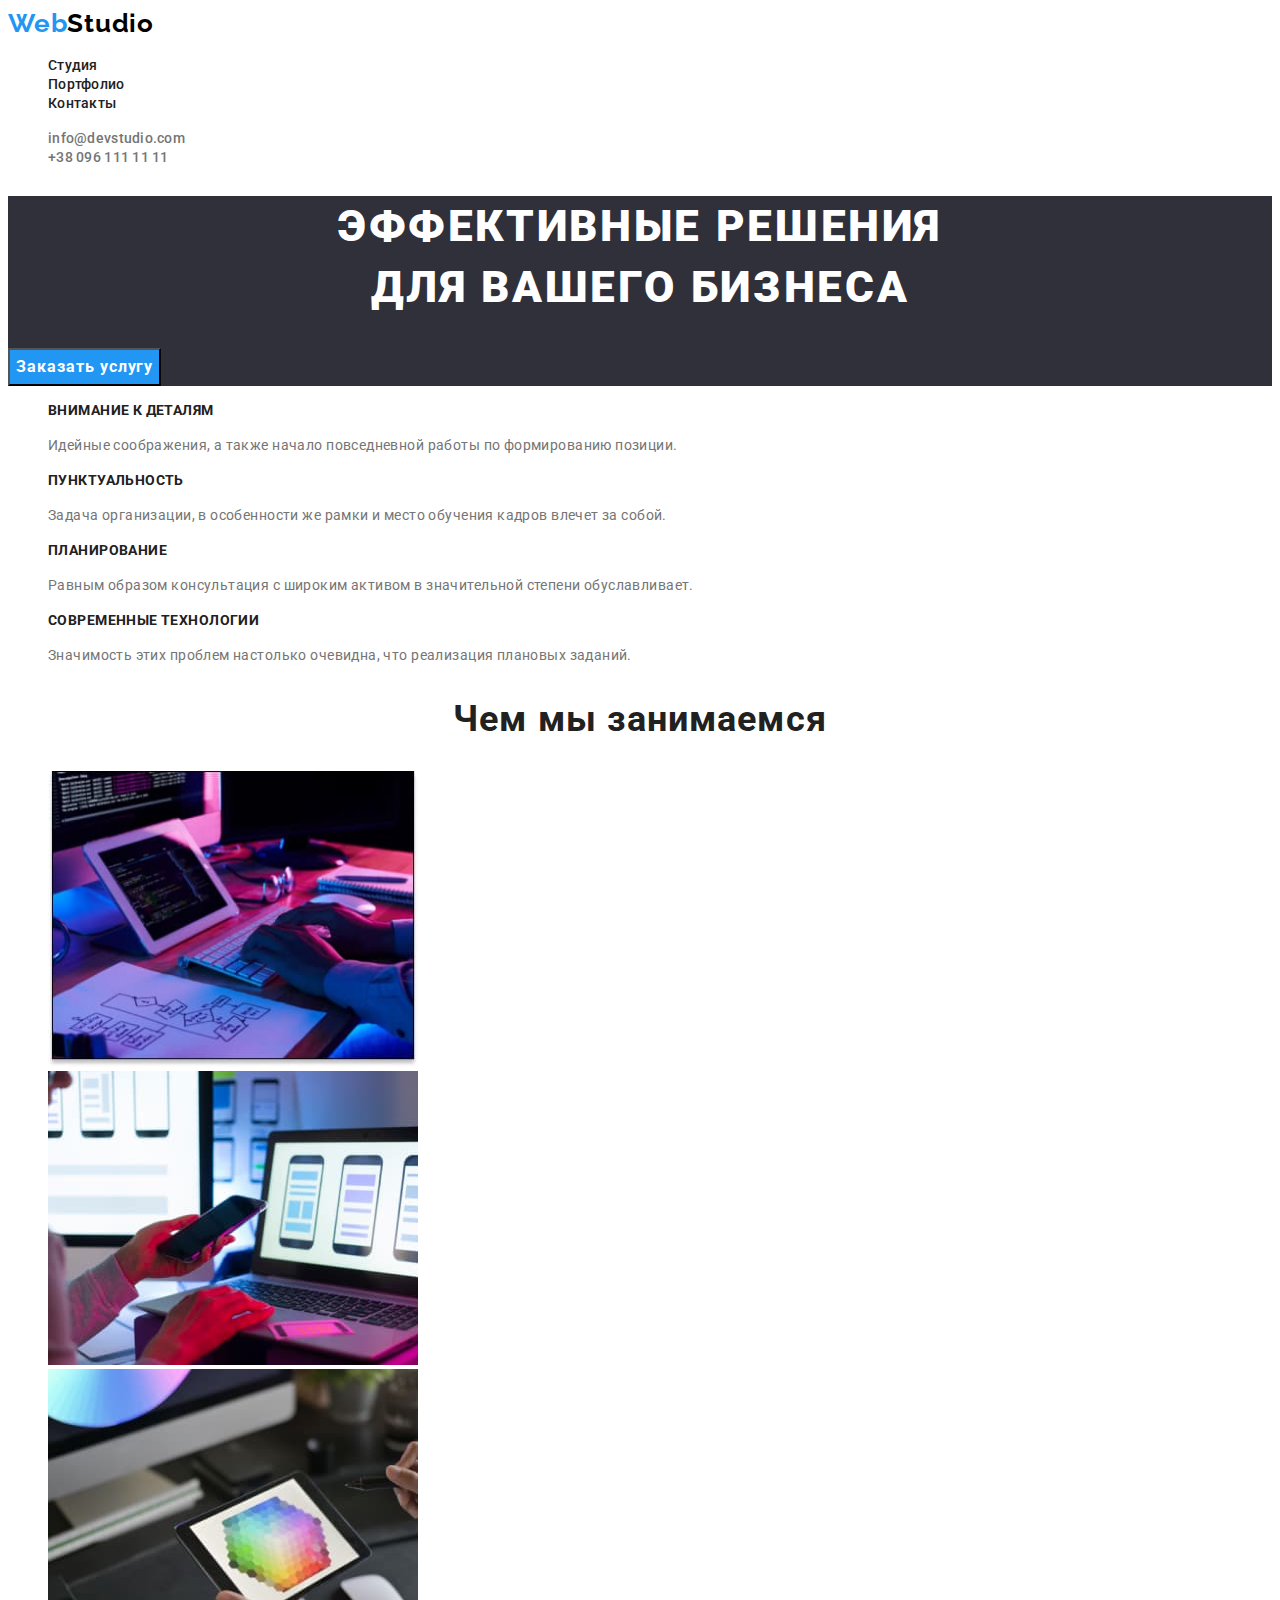
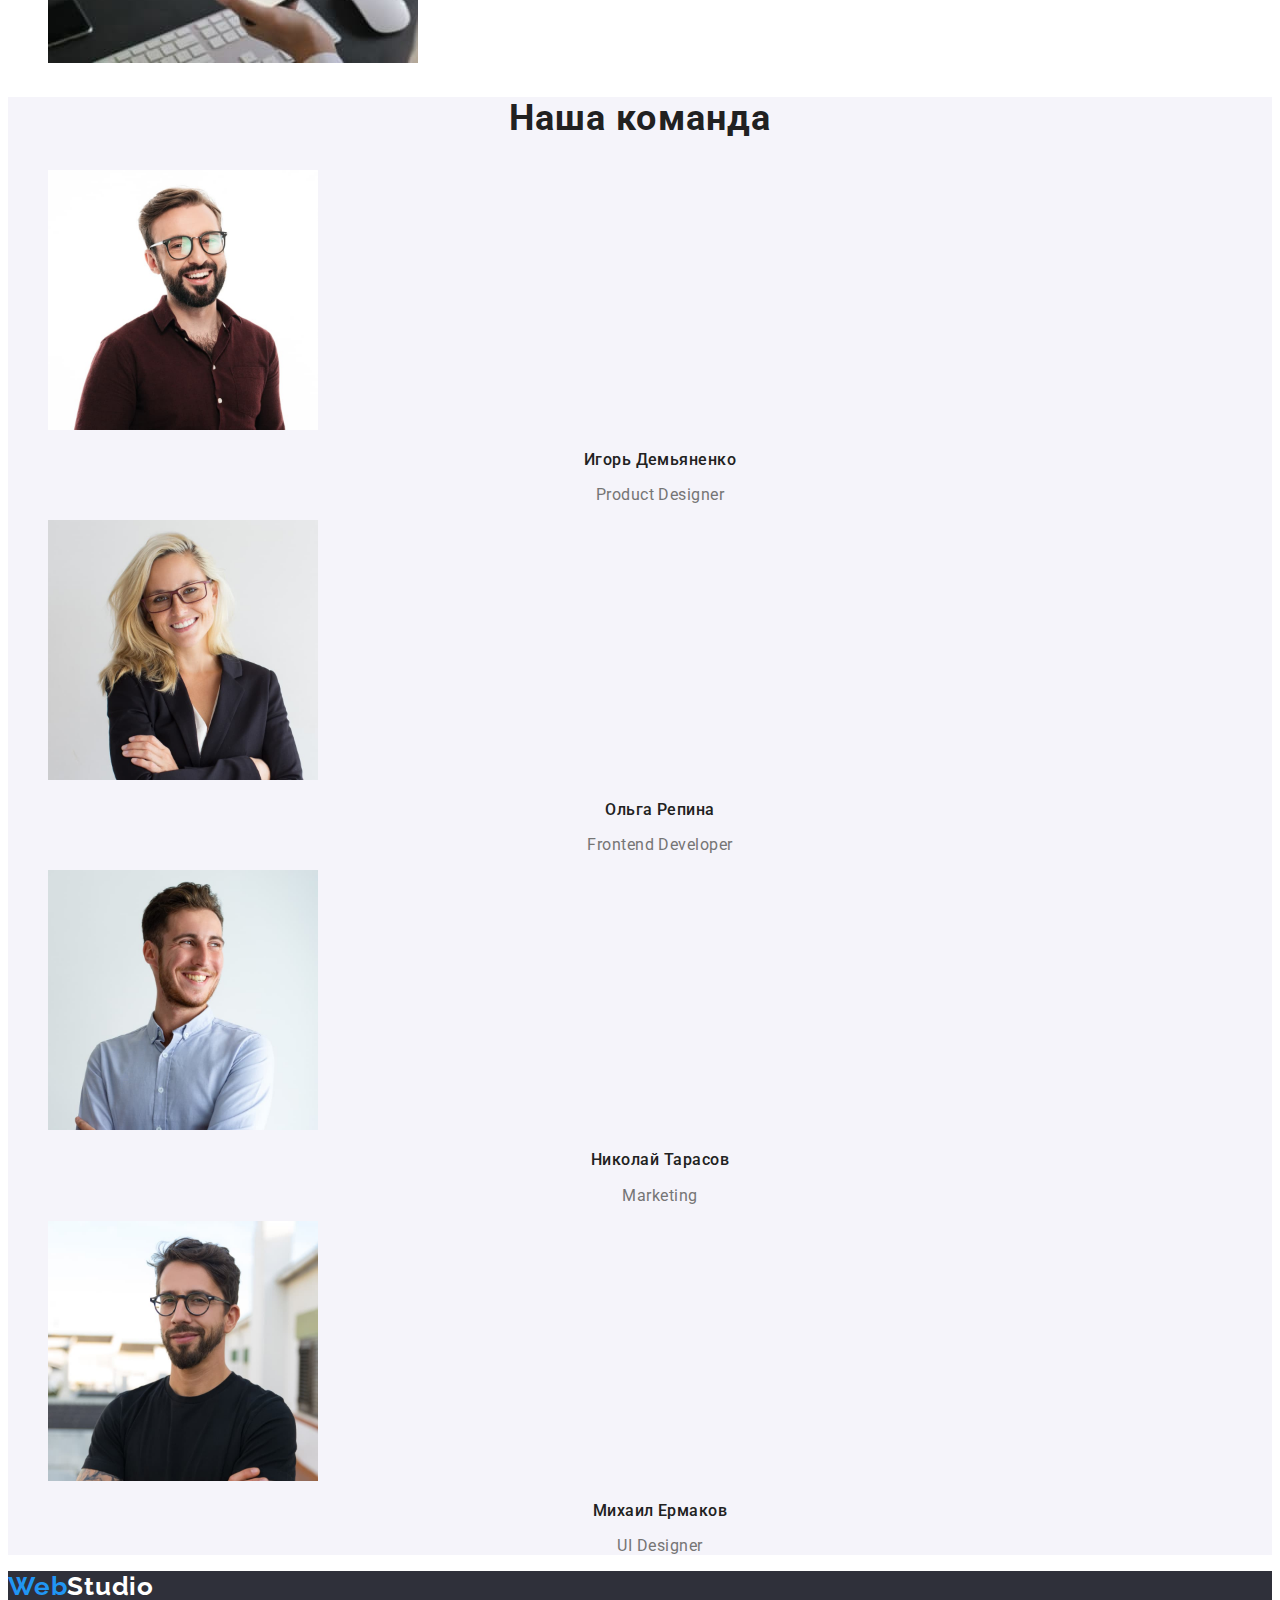
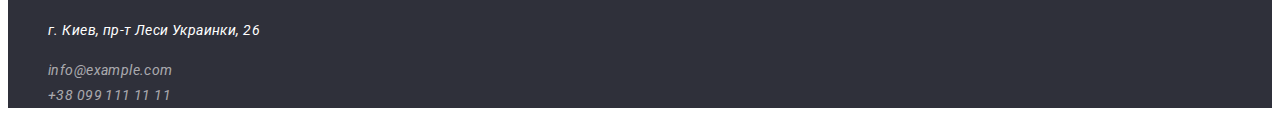
==== index.html @ 82617b92 "Правки" ====
<!DOCTYPE html>
<html lang="en">
<head>
    <meta charset="UTF-8">
    <meta http-equiv="X-UA-Compatible" content="IE=edge">
    <meta name="viewport" content="width=device-width, initial-scale=1.0">
    <title>Document</title>
    <link href="https://fonts.googleapis.com/css2?family=Raleway:wght@700&family=Roboto:wght@400;500;700;900&display=swap"
        rel="stylesheet">
    <link rel="stylesheet" href="./css/style.css">
</head>
<!-- Основа -->
<body>
    <!-- Хедер -->
    <header>
        <nav>
            <!-- Лого в хедере -->
            <a class="header-logo link" href="">
                <span class="colorised-text-logo">Web</span>Studio
            </a>
            <!-- Навигация -->
            <ul class="site-nav list">
                <li><a class="site-nav-link link" href="./index.html">Студия</a></li>
                <li><a class="site-nav-link link" href="./portfolio.html">Портфолио</a></li>
                <li><a class="site-nav-link link" href="">Контакты</a></li>
            </ul>
        </nav>
        <!-- Контакты в хедере -->
        <ul class="auth-nav list">
            <li><a class="auth-nav-link link" href="mailto:info@devstudio.com">info@devstudio.com</a></li>
            <li><a class="auth-nav-link link" href="tel:+380961111111">+38 096 111 11 11</a></li>
        </ul>
    </header>
    
    <main>
        <!-- Шапка -->
        <section class="hero">
            <h1 class="hero-title">Эффективные решения <br/> для вашего бизнеса</h1>
            <button class="button-order" type="button">Заказать услугу</button>
        </section>
        <!-- Особенности -->
        <section class="section-fetures">
            <ul class="list">
                <li>
                    <h3 class="section-subtitle">Внимание к деталям</h3>
                    <p class="feture">
                        Идейные соображения, а также начало повседневной работы по формированию позиции.
                    </p>
                </li>
                <li>
                    <h3 class="section-subtitle">Пунктуальность</h3>
                    <p class="feture">
                        Задача организации, в особенности же рамки и место обучения кадров влечет за собой.
                    </p>
                </li>
                <li>
                    <h3 class="section-subtitle">Планирование</h3>
                    <p class="feture">
                        Равным образом консультация с широким активом в значительной степени обуславливает.
                    </p>
                </li>
                <li>
                    <h3 class="section-subtitle">Современные технологии</h3>
                    <p class="feture">
                        Значимость этих проблем настолько очевидна, что реализация плановых заданий.
                    </p>
                </li>
            </ul>
        </section>
        <!-- Чем мы занимаемся -->
        <section class="section-occupation">
            <h2 class="section-title">Чем мы занимаемся</h2>
            <ul class="list">
                <li><img src="images/box1.jpg" alt="Разработка" width="370"></li>
                <li><img src="images/box2.jpg" alt="Мобильные приложения" width="370"></li>
                <li><img src="images/box3.jpg" alt="Дизайн" width="370"></li>
            </ul>
        </section>
        <!-- Наша команда -->
        <section class="section-team">
            <h2 class="section-title">Наша команда</h2>
            <ul class="list">
                <li>
                    <img src="images/img1.jpg" alt="Игорь Демьяненко" width="270" height="260">
                    <h3 class="person-name">Игорь Демьяненко</h3>
                    <p class="person-profession">Product Designer</p>
                </li>
                <li>
                    <img src="images/img2.jpg" alt="Ольга Репина" width="270" height="260">
                    <h3 class="person-name">Ольга Репина</h3>
                    <p class="person-profession">Frontend Developer</p>
                </li>
                <li>
                    <img src="images/img3.jpg" alt="Николай Тарасов" width="270" height="260">
                    <h3 class="person-name">Николай Тарасов</h3>
                    <p class="person-profession">Marketing</p>
                </li>
                <li>
                    <img src="images/img4.jpg" alt="Михаил Ермаков" width="270" height="260">
                    <h3 class="person-name">Михаил Ермаков</h3>
                    <p class="person-profession">UI Designer</p>
                </li>
            </ul>
        </section>
    </main>
    <!-- Подвал -->
    <footer class="footer">
        <a class="footer-contacts-logo link" href="">
            <span class="colorised-text-logo">Web</span>Studio
        </a>
        <address>
            <ul class="footer-contacts list">
                <li>
                    <p class="footer-contacts-adress">г. Киев, пр-т Леси Украинки, 26</p>
                </li>
                <li>
                    <a class="footer-contacts-link link" href="mailto:info@example.com">info@example.com</a>
                </li>
                <li>
                    <a class="footer-contacts-link link" href="tel:+380991111111">+38 099 111 11 11</a>
                </li>
            </ul>
        </address>
    </footer>
    
</body>
</html>
---- css/style.css ----
:root {
  --primary-text-color: #212121;
  --secondary-text-color: #ffffff;
  --extra-text-color: #757575;
  --button-bg-color: #f5f4fa;
  --focus-color: #2196f3;
  --footer-contacts-color: rgba(255, 255, 255, 0.6);
  --hero-footer-bg-color: #2f303a;
}
/* Общие стили */
body {
  background-color: #fff;
  color: var(--primary-text-color);
  font-family: Roboto, sans-serif;
}
.list {
  list-style: none;
}
.link {
  text-decoration: none;
}
/* Стили заголовков секций */
.section-title {
  font-weight: bold;
  font-size: 36px;
  line-height: 1.2;
  text-align: center;
  letter-spacing: 0.03em;
}
/* Стили хедера */

.site-nav-link {
  font-weight: 500;
  font-size: 14px;
  line-height: 1.2;
  letter-spacing: 0.02em;
  color: var(--primary-text-color);
}
.site-nav-link:focus,
.site-nav-link:hover {
  color: var(--focus-color);
}
.auth-nav-link {
  font-weight: 500;
  font-size: 14px;
  line-height: 1.2;
  letter-spacing: 0.02em;
  color: var(--extra-text-color);
}
.auth-nav-link:focus,
.auth-nav-link:hover {
  color: var(--focus-color);
}
.header-logo {
  font-family: Raleway, sans-serif;
  font-weight: bold;
  font-size: 26px;
  line-height: 1.2;
  letter-spacing: 0.03em;
  color: #000;
}
.colorised-text-logo {
  color: var(--focus-color);
}

/* Стили шапки */
.hero {
  background-color: var(--hero-footer-bg-color);
}

.hero-title {
  font-weight: 900;
  font-size: 44px;
  line-height: 1.4;
  text-align: center;
  letter-spacing: 0.06em;
  text-transform: uppercase;
  color: var(--secondary-text-color);
}
.button-order {
  cursor: pointer;
  font-family: Roboto, sans-serif;
  font-weight: bold;
  font-size: 16px;
  line-height: 2;
  text-align: center;
  letter-spacing: 0.06em;
  color: var(--secondary-text-color);
  background-color: var(--focus-color);
}
.button-order:focus,
.button-order:hover {
  background-color: #188ce8;
}

/* Особенности */

.section-subtitle {
  font-weight: bold;
  font-size: 14px;
  line-height: 1.2;
  letter-spacing: 0.03em;
  text-transform: uppercase;
}
.feture {
  font-weight: normal;
  font-size: 14px;
  line-height: 1.8;
  letter-spacing: 0.03em;
  color: var(--extra-text-color);
}

/* Наша команда */
.section-team {
  background-color: var(--button-bg-color);
}
.person-name {
  font-weight: 500;
  font-size: 16px;
  line-height: 1.2;
  text-align: center;
  letter-spacing: 0.03em;
}
.person-profession {
  font-weight: normal;
  font-size: 16px;
  line-height: 1.2;
  text-align: center;
  letter-spacing: 0.03em;
  color: var(--extra-text-color);
}
/* Стили портфолио */
/* Кнопки фильтра */
.filter-button {
  cursor: pointer;
  font-family: Roboto, sans-serif;
  font-weight: 500;
  font-size: 16px;
  line-height: 1.6;
  text-align: center;
  letter-spacing: 0.03em;
  color: var(--primary-text-color);
  background-color: var(--button-bg-color);
}
.filter-button:focus,
.filter-button:hover {
  color: var(--secondary-text-color);
  background-color: var(--focus-color);
}

/* Примері работ */
.project-example {
  font-weight: bold;
  font-size: 18px;
  line-height: 2;
  letter-spacing: 0.06em;
}
.project-info {
  font-weight: normal;
  font-size: 16px;
  line-height: 2;
  letter-spacing: 0.03em;
  color: var(--extra-text-color);
}

/* Стили футтера */
.footer {
  background-color: var(--hero-footer-bg-color);
}
.footer-contacts-logo {
  font-family: Raleway, sans-serif;
  font-weight: bold;
  font-size: 26px;
  line-height: 1.2;
  letter-spacing: 0.03em;
  color: var(--secondary-text-color);
}
.footer-contacts-adress {
  font-weight: normal;
  font-size: 14px;
  line-height: 1.8;
  letter-spacing: 0.03em;
  color: var(--secondary-text-color);
}
.footer-contacts-link {
  font-family: Roboto, sans-serif;
  font-weight: normal;
  font-size: 14px;
  line-height: 1.8;
  letter-spacing: 0.03em;
  color: var(--footer-contacts-color);
}
.footer-contacts-link:focus,
.footer-contacts-link:hover {
  color: var(--focus-color);
}
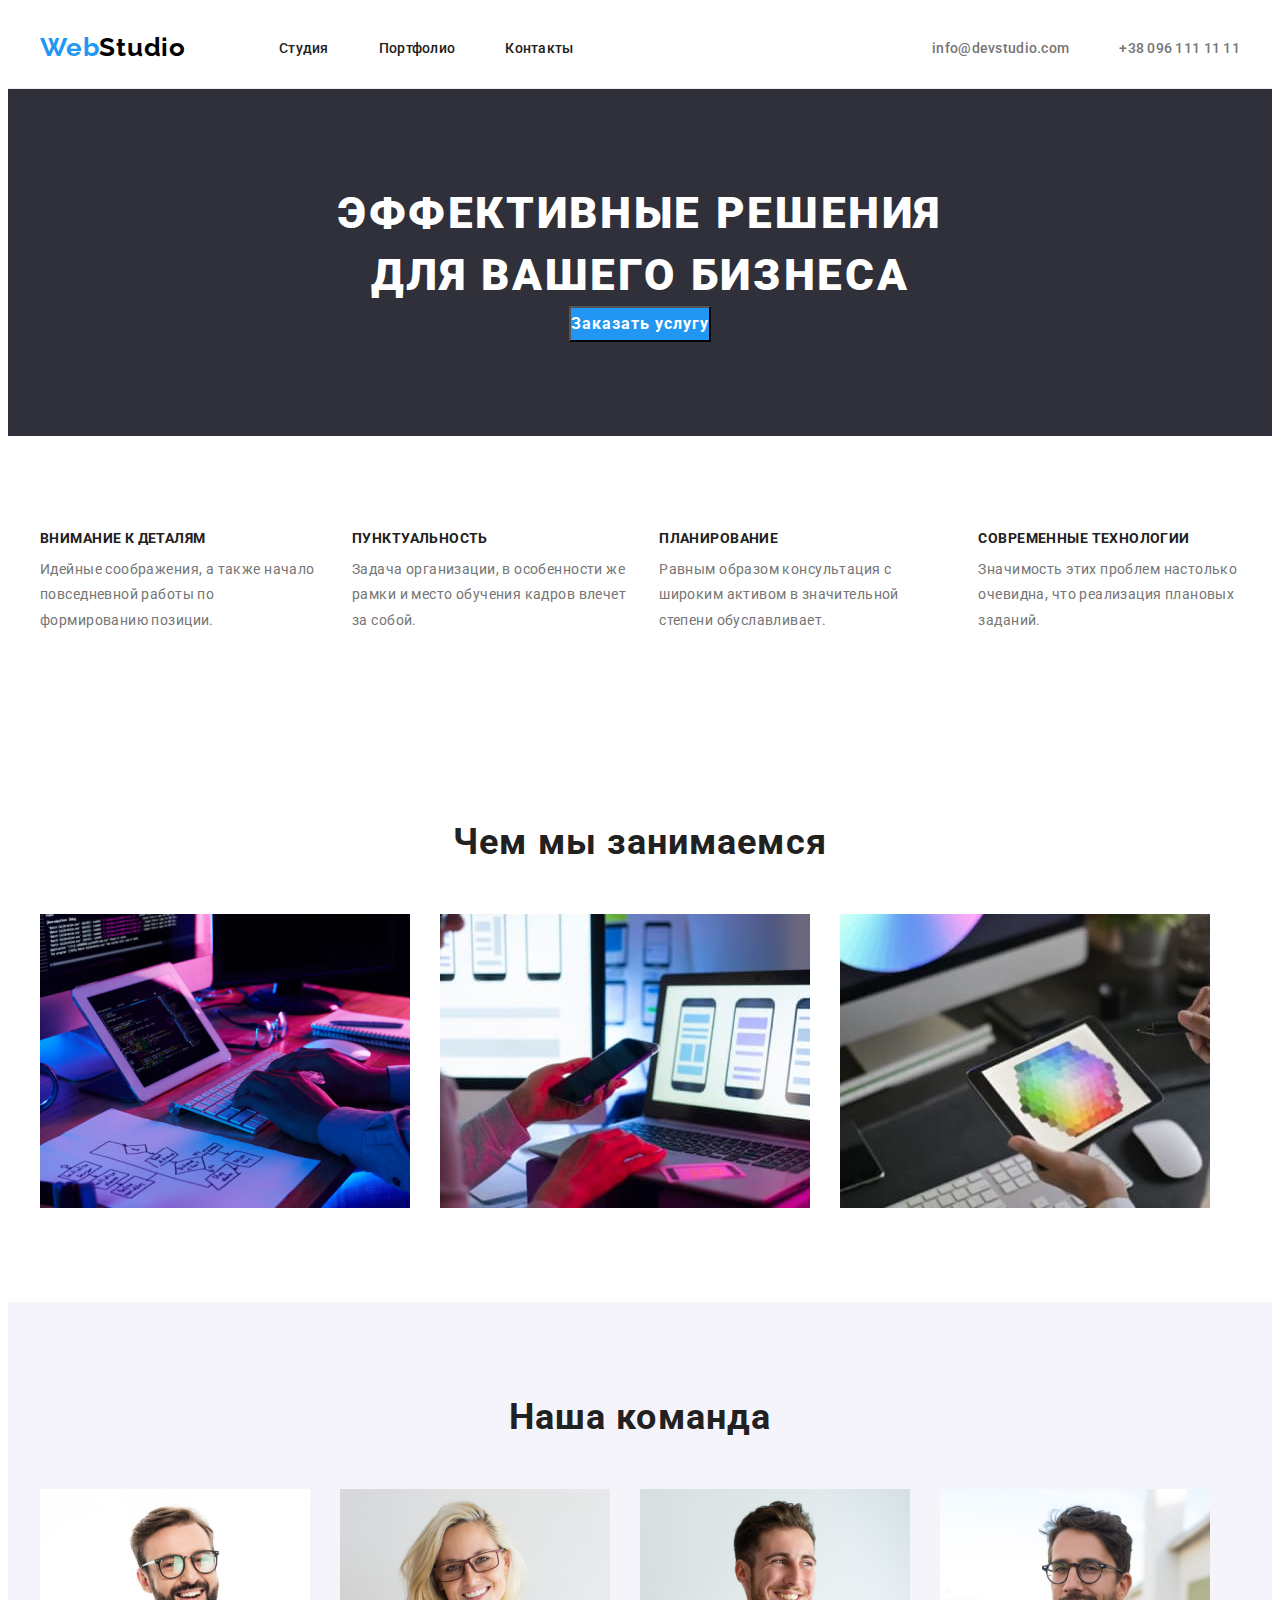
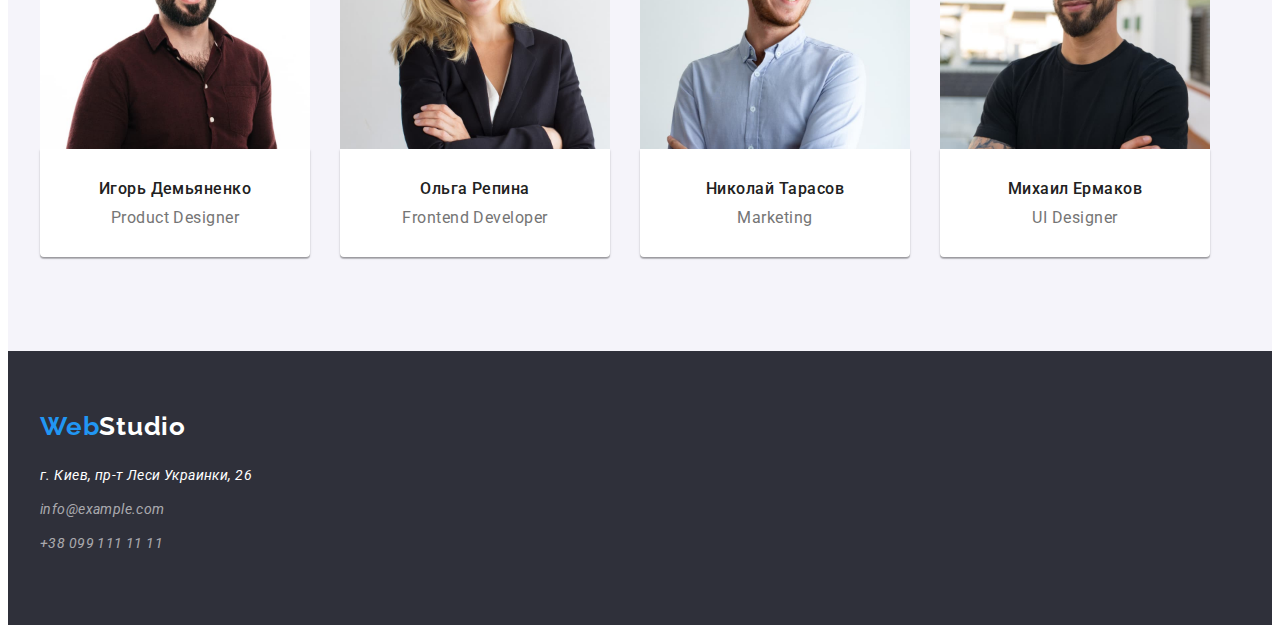
==== commit 32775a05: "1" ====
--- a/index.html
+++ b/index.html
@@ -7,120 +7,143 @@
     <title>Document</title>
     <link href="https://fonts.googleapis.com/css2?family=Raleway:wght@700&family=Roboto:wght@400;500;700;900&display=swap"
         rel="stylesheet">
+    <link rel="stylesheet" href="https://cdnjs.cloudflare.com/ajax/libs/modern-normalize/1.1.0/modern-normalize.min.css"
+        integrity="sha512-wpPYUAdjBVSE4KJnH1VR1HeZfpl1ub8YT/NKx4PuQ5NmX2tKuGu6U/JRp5y+Y8XG2tV+wKQpNHVUX03MfMFn9Q=="
+        crossorigin="anonymous" referrerpolicy="no-referrer" />
     <link rel="stylesheet" href="./css/style.css">
 </head>
 <!-- Основа -->
 <body>
     <!-- Хедер -->
     <header>
-        <nav>
-            <!-- Лого в хедере -->
-            <a class="header-logo link" href="">
-                <span class="colorised-text-logo">Web</span>Studio
-            </a>
-            <!-- Навигация -->
-            <ul class="site-nav list">
-                <li><a class="site-nav-link link" href="./index.html">Студия</a></li>
-                <li><a class="site-nav-link link" href="./portfolio.html">Портфолио</a></li>
-                <li><a class="site-nav-link link" href="">Контакты</a></li>
+       <div class="header container">
+            <nav class="nav">
+                <!-- Лого в хедере -->
+                <a class="header-logo link" href="">
+                    <span class="colorised-text-logo">Web</span>Studio
+                </a>
+                <!-- Навигация -->
+                <ul class="site-nav list">
+                    <li class="site-nav-list-item"><a class="site-nav-link link" href="./index.html">Студия</a></li>
+                    <li class="site-nav-list-item"><a class="site-nav-link link" href="./portfolio.html">Портфолио</a></li>
+                    <li class="site-nav-list-item"><a class="site-nav-link link" href="">Контакты</a></li>
+                </ul>
+            </nav>
+            <!-- Контакты в хедере -->
+            <ul class="auth-nav list">
+                <li class="auth-nav-list-item"><a class="auth-nav-link link" href="mailto:info@devstudio.com">info@devstudio.com</a></li>
+                <li class="auth-nav-list-item"><a class="auth-nav-link link" href="tel:+380961111111">+38 096 111 11 11</a></li>
             </ul>
-        </nav>
-        <!-- Контакты в хедере -->
-        <ul class="auth-nav list">
-            <li><a class="auth-nav-link link" href="mailto:info@devstudio.com">info@devstudio.com</a></li>
-            <li><a class="auth-nav-link link" href="tel:+380961111111">+38 096 111 11 11</a></li>
-        </ul>
+       </div>
     </header>
     
     <main>
         <!-- Шапка -->
-        <section class="hero">
-            <h1 class="hero-title">Эффективные решения <br/> для вашего бизнеса</h1>
-            <button class="button-order" type="button">Заказать услугу</button>
+        <section class="hero section">
+            <div class="hero-container container">
+                <h1 class="hero-title">Эффективные решения <br /> для вашего бизнеса</h1>
+                <button class="button-order" type="button">Заказать услугу</button>
+            </div>
         </section>
         <!-- Особенности -->
-        <section class="section-fetures">
-            <ul class="list">
-                <li>
-                    <h3 class="section-subtitle">Внимание к деталям</h3>
-                    <p class="feture">
-                        Идейные соображения, а также начало повседневной работы по формированию позиции.
-                    </p>
-                </li>
-                <li>
-                    <h3 class="section-subtitle">Пунктуальность</h3>
-                    <p class="feture">
-                        Задача организации, в особенности же рамки и место обучения кадров влечет за собой.
-                    </p>
-                </li>
-                <li>
-                    <h3 class="section-subtitle">Планирование</h3>
-                    <p class="feture">
-                        Равным образом консультация с широким активом в значительной степени обуславливает.
-                    </p>
-                </li>
-                <li>
-                    <h3 class="section-subtitle">Современные технологии</h3>
-                    <p class="feture">
-                        Значимость этих проблем настолько очевидна, что реализация плановых заданий.
-                    </p>
-                </li>
-            </ul>
+        <section class="section-fetures section">
+            <div class="fetures-container container">
+                <ul class="fetures-list list">
+                    <li class="feture-list-item">
+                        <h3 class="section-subtitle">Внимание к деталям</h3>
+                        <p class="feture">
+                            Идейные соображения, а также начало повседневной работы по формированию позиции.
+                        </p>
+                    </li>
+                    <li class="feture-list-item">
+                        <h3 class="section-subtitle">Пунктуальность</h3>
+                        <p class="feture">
+                            Задача организации, в особенности же рамки и место обучения кадров влечет за собой.
+                        </p>
+                    </li>
+                    <li class="feture-list-item">
+                        <h3 class="section-subtitle">Планирование</h3>
+                        <p class="feture">
+                            Равным образом консультация с широким активом в значительной степени обуславливает.
+                        </p>
+                    </li>
+                    <li class="feture-list-item">
+                        <h3 class="section-subtitle">Современные технологии</h3>
+                        <p class="feture">
+                            Значимость этих проблем настолько очевидна, что реализация плановых заданий.
+                        </p>
+                    </li>
+                </ul>
+            </div>
         </section>
         <!-- Чем мы занимаемся -->
-        <section class="section-occupation">
-            <h2 class="section-title">Чем мы занимаемся</h2>
-            <ul class="list">
-                <li><img src="images/box1.jpg" alt="Разработка" width="370"></li>
-                <li><img src="images/box2.jpg" alt="Мобильные приложения" width="370"></li>
-                <li><img src="images/box3.jpg" alt="Дизайн" width="370"></li>
-            </ul>
+        <section class="section-occupation section">
+            <div class="occupation-container container">
+                <h2 class="section-title">Чем мы занимаемся</h2>
+                <ul class="occupation-list list">
+                    <li class="occupation-list-item"><img src="images/box1.jpg" alt="Разработка" width="370" height="294"></li>
+                    <li class="occupation-list-item"><img src="images/box2.jpg" alt="Мобильные приложения" width="370"></li>
+                    <li class="occupation-list-item"><img src="images/box3.jpg" alt="Дизайн" width="370"></li>
+                </ul>
+            </div>
         </section>
         <!-- Наша команда -->
-        <section class="section-team">
-            <h2 class="section-title">Наша команда</h2>
-            <ul class="list">
-                <li>
-                    <img src="images/img1.jpg" alt="Игорь Демьяненко" width="270" height="260">
-                    <h3 class="person-name">Игорь Демьяненко</h3>
-                    <p class="person-profession">Product Designer</p>
-                </li>
-                <li>
-                    <img src="images/img2.jpg" alt="Ольга Репина" width="270" height="260">
-                    <h3 class="person-name">Ольга Репина</h3>
-                    <p class="person-profession">Frontend Developer</p>
-                </li>
-                <li>
-                    <img src="images/img3.jpg" alt="Николай Тарасов" width="270" height="260">
-                    <h3 class="person-name">Николай Тарасов</h3>
-                    <p class="person-profession">Marketing</p>
-                </li>
-                <li>
-                    <img src="images/img4.jpg" alt="Михаил Ермаков" width="270" height="260">
-                    <h3 class="person-name">Михаил Ермаков</h3>
-                    <p class="person-profession">UI Designer</p>
-                </li>
-            </ul>
+        <section class="section-team section">
+            <div class="section-team-container container">
+                <h2 class="section-title">Наша команда</h2>
+                <ul class="section-team-list list">
+                    <li class="section-team-list-item">
+                        <img src="images/img1.jpg" alt="Игорь Демьяненко" width="270" height="260">
+                        <div class="wrapper">
+                            <h3 class="person-name">Игорь Демьяненко</h3>
+                            <p class="person-profession">Product Designer</p>
+                        </div>
+                    </li>
+                    <li class="section-team-list-item">
+                        <img src="images/img2.jpg" alt="Ольга Репина" width="270" height="260">
+                        <div class="wrapper">
+                            <h3 class="person-name">Ольга Репина</h3>
+                            <p class="person-profession">Frontend Developer</p>
+                        </div>
+                    </li>
+                    <li class="section-team-list-item">
+                        <img src="images/img3.jpg" alt="Николай Тарасов" width="270" height="260">
+                        <div class="wrapper">
+                            <h3 class="person-name">Николай Тарасов</h3>
+                            <p class="person-profession">Marketing</p>
+                        </div>
+                    </li>
+                    <li class="section-team-list-item">
+                        <img src="images/img4.jpg" alt="Михаил Ермаков" width="270" height="260">
+                        <div class="wrapper">
+                            <h3 class="person-name">Михаил Ермаков</h3>
+                            <p class="person-profession">UI Designer</p>
+                        </div>
+                    </li>
+                </ul>
+            </div>
         </section>
     </main>
     <!-- Подвал -->
     <footer class="footer">
-        <a class="footer-contacts-logo link" href="">
-            <span class="colorised-text-logo">Web</span>Studio
-        </a>
-        <address>
-            <ul class="footer-contacts list">
-                <li>
-                    <p class="footer-contacts-adress">г. Киев, пр-т Леси Украинки, 26</p>
-                </li>
-                <li>
-                    <a class="footer-contacts-link link" href="mailto:info@example.com">info@example.com</a>
-                </li>
-                <li>
-                    <a class="footer-contacts-link link" href="tel:+380991111111">+38 099 111 11 11</a>
-                </li>
-            </ul>
-        </address>
+        <div class="footer-container container">
+            <a class="footer-contacts-logo link" href="">
+                <span class="colorised-text-logo">Web</span>Studio
+            </a>
+            <address>
+                <ul class="footer-contacts list">
+                    <li class="footer-contacts-list-item">
+                        <p class="footer-contacts-adress">г. Киев, пр-т Леси Украинки, 26</p>
+                    </li>
+                    <li class="footer-contacts-list-item">
+                        <a class="footer-contacts-link link" href="mailto:info@example.com">info@example.com</a>
+                    </li>
+                    <li class="footer-contacts-list-item">
+                        <a class="footer-contacts-link link" href="tel:+380991111111">+38 099 111 11 11</a>
+                    </li>
+                </ul>
+            </address>
+        </div>
     </footer>
     
 </body>
--- a/css/style.css
+++ b/css/style.css
@@ -13,14 +13,40 @@
   color: var(--primary-text-color);
   font-family: Roboto, sans-serif;
 }
+h1,
+h2,
+h3,
+p {
+  margin: 0px;
+}
+button {
+  padding: 0px;
+}
+img {
+  max-width: 100%;
+  display: block;
+}
+.section {
+  padding: 94px 0px;
+}
+.container {
+  max-width: 1200px;
+  padding-left: 15px;
+  padding-right: 15px;
+  margin-left: auto;
+  margin-right: auto;
+}
 .list {
   list-style: none;
+  padding: 0px;
+  margin: 0px;
 }
 .link {
   text-decoration: none;
 }
 /* Стили заголовков секций */
 .section-title {
+  margin-bottom: 50px;
   font-weight: bold;
   font-size: 36px;
   line-height: 1.2;
@@ -28,18 +54,50 @@
   letter-spacing: 0.03em;
 }
 /* Стили хедера */
-
+header {
+  border-bottom: 1px solid #ececec;
+}
+.header {
+  display: flex;
+  justify-content: space-between;
+  align-items: center;
+  padding-top: 24px;
+  padding-bottom: 25px;
+}
+.nav {
+  display: flex;
+  align-items: center;
+}
+.site-nav {
+  display: flex;
+  margin-left: 93px;
+}
 .site-nav-link {
   font-weight: 500;
   font-size: 14px;
   line-height: 1.2;
   letter-spacing: 0.02em;
   color: var(--primary-text-color);
+}
+.site-nav-list-item {
+  margin-right: 50px;
+}
+.site-nav-list-item:last-child {
+  margin-right: 0px;
 }
 .site-nav-link:focus,
 .site-nav-link:hover {
   color: var(--focus-color);
 }
+.auth-nav {
+  display: flex;
+}
+.auth-nav-list-item {
+  margin-right: 50px;
+}
+.auth-nav-list-item:last-child {
+  margin-right: 0px;
+}
 .auth-nav-link {
   font-weight: 500;
   font-size: 14px;
@@ -67,7 +125,9 @@
 .hero {
   background-color: var(--hero-footer-bg-color);
 }
-
+.hero-container {
+  text-align: center;
+}
 .hero-title {
   font-weight: 900;
   font-size: 44px;
@@ -94,8 +154,17 @@
 }
 
 /* Особенности */
-
+.fetures-list {
+  display: flex;
+}
+.feture-list-item {
+  margin-right: 30px;
+}
+.feture-list-item:last-child {
+  margin-right: 0px;
+}
 .section-subtitle {
+  margin-bottom: 10px;
   font-weight: bold;
   font-size: 14px;
   line-height: 1.2;
@@ -109,12 +178,41 @@
   letter-spacing: 0.03em;
   color: var(--extra-text-color);
 }
+/* Чем мы занимаемся */
+
+.occupation-list {
+  display: flex;
+}
+.occupation-list-item {
+  margin-right: 30px;
+}
+.occupation-list-item:last-child {
+  margin-right: 0px;
+}
 
 /* Наша команда */
+
 .section-team {
   background-color: var(--button-bg-color);
 }
+.section-team-list {
+  display: flex;
+}
+.section-team-list-item {
+  margin-right: 30px;
+}
+.section-team-list-item:last-child {
+  margin-right: 0px;
+}
+.wrapper {
+  box-shadow: 0px 1px 3px rgba(0, 0, 0, 0.12), 0px 1px 1px rgba(0, 0, 0, 0.14),
+    0px 2px 1px rgba(0, 0, 0, 0.2);
+  border-radius: 0px 0px 4px 4px;
+  background-color: var(--secondary-text-color);
+  padding: 30px 0px;
+}
 .person-name {
+  margin-bottom: 10px;
   font-weight: 500;
   font-size: 16px;
   line-height: 1.2;
@@ -131,7 +229,21 @@
 }
 /* Стили портфолио */
 /* Кнопки фильтра */
+.filter-list {
+  display: flex;
+  justify-content: center;
+  margin-bottom: 50px;
+}
+.filter-list-item {
+  margin-right: 8px;
+}
+.filter-list-item:last-child {
+  margin-right: 0px;
+}
 .filter-button {
+  padding: 6px 22px;
+  border: 0px;
+  border-radius: 4px;
   cursor: pointer;
   font-family: Roboto, sans-serif;
   font-weight: 500;
@@ -146,9 +258,31 @@
 .filter-button:hover {
   color: var(--secondary-text-color);
   background-color: var(--focus-color);
-}
-
-/* Примері работ */
+  box-shadow: 0px 3px 1px rgba(0, 0, 0, 0.1), 0px 1px 2px rgba(0, 0, 0, 0.08),
+    0px 2px 2px rgba(0, 0, 0, 0.12);
+}
+
+/* Примеры работ */
+.example-list {
+  display: flex;
+  flex-wrap: wrap;
+}
+.example-list-item {
+  margin-right: 30px;
+  margin-bottom: 30px;
+}
+.example-list-item:nth-child(3n) {
+  margin-right: 0px;
+}
+.example-list-item:nth-last-child(-n + 3) {
+  margin-bottom: 0px;
+}
+.example {
+  padding: 20px 24px;
+  border-right: 1px solid #eeeeee;
+  border-bottom: 1px solid #eeeeee;
+  border-left: 1px solid #eeeeee;
+}
 .project-example {
   font-weight: bold;
   font-size: 18px;
@@ -167,6 +301,11 @@
 .footer {
   background-color: var(--hero-footer-bg-color);
 }
+.footer-container {
+  padding: 60px 0px;
+  margin-left: auto;
+  margin-right: auto;
+}
 .footer-contacts-logo {
   font-family: Raleway, sans-serif;
   font-weight: bold;
@@ -174,6 +313,12 @@
   line-height: 1.2;
   letter-spacing: 0.03em;
   color: var(--secondary-text-color);
+}
+.footer-contacts {
+  margin-top: 20px;
+}
+.footer-contacts-list-item {
+  margin-bottom: 9px;
 }
 .footer-contacts-adress {
   font-weight: normal;
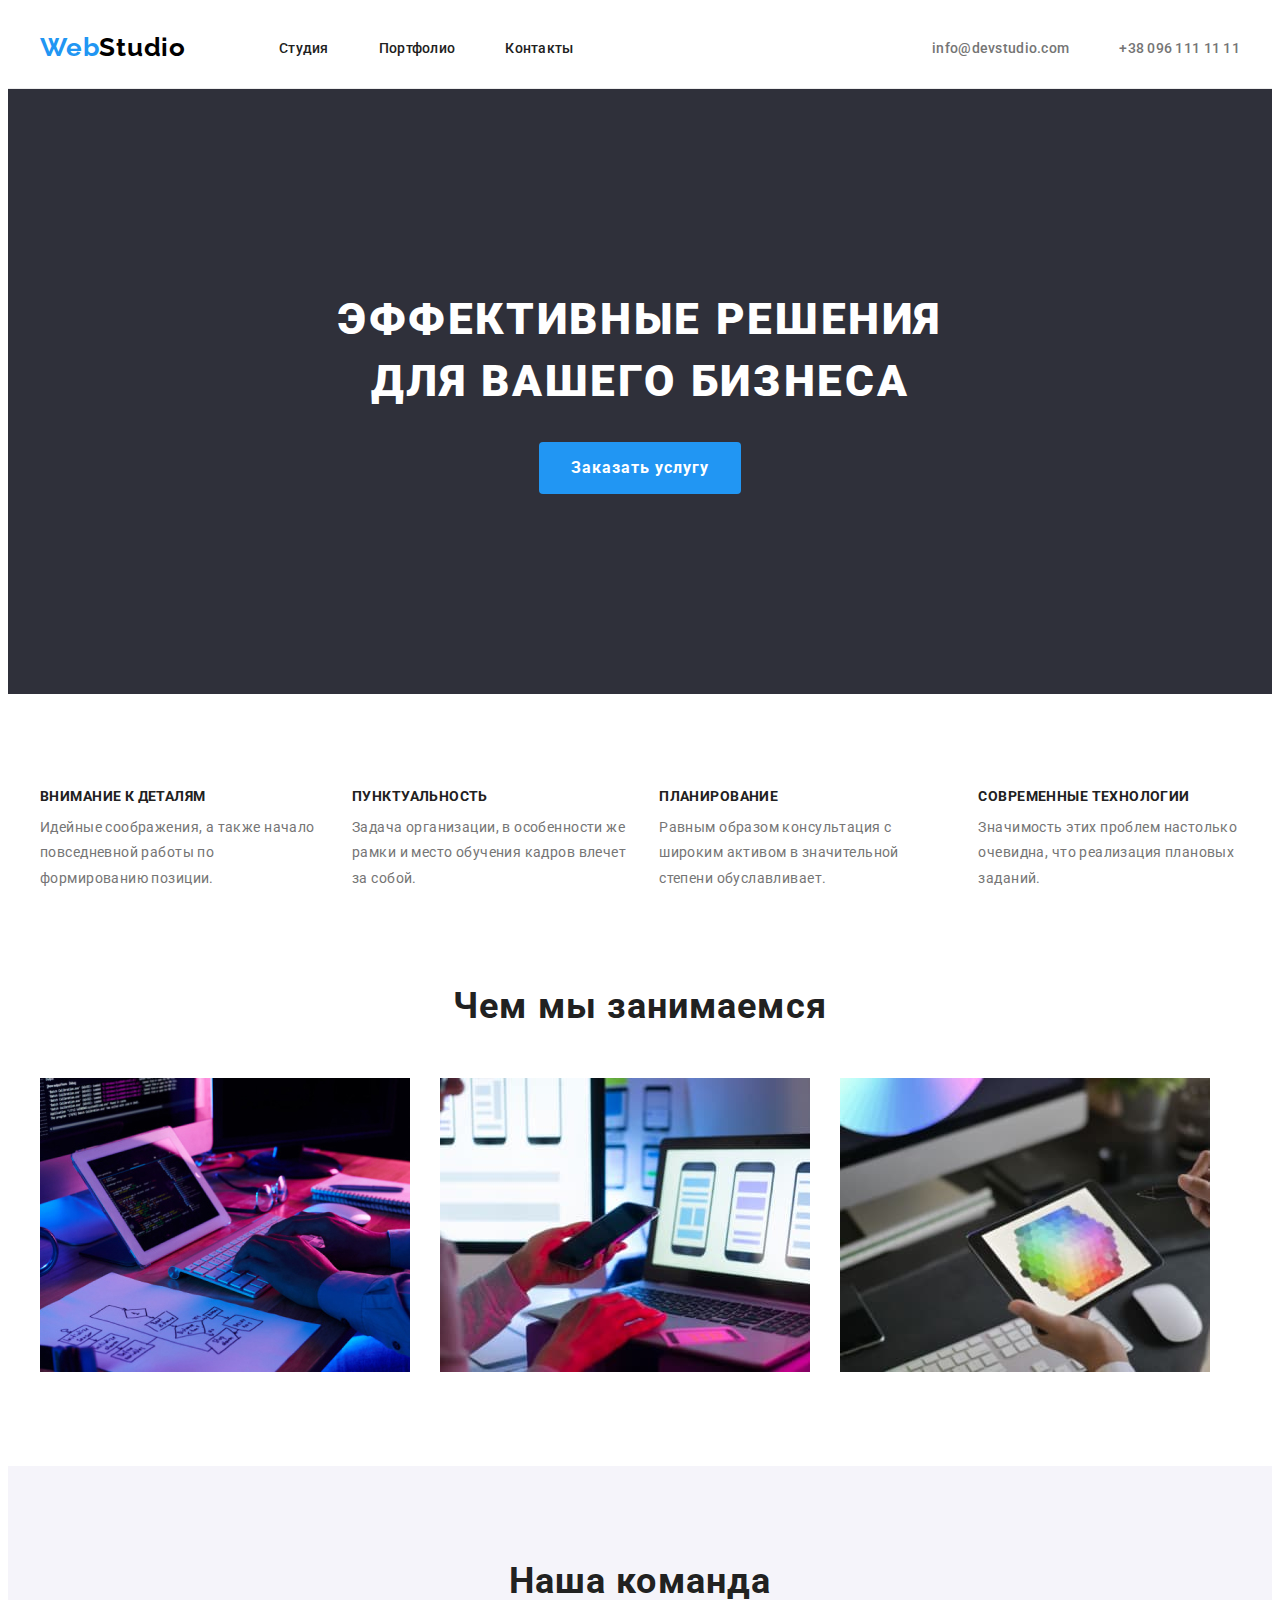
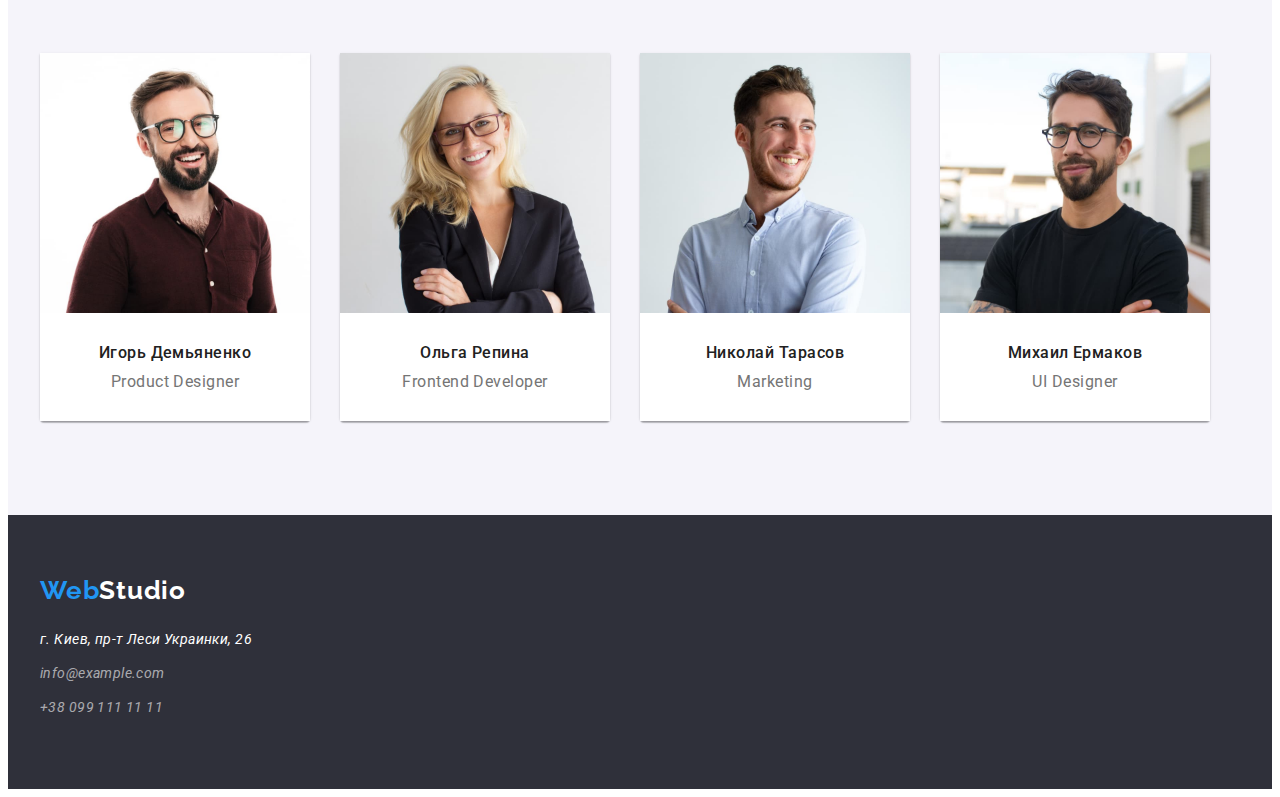
==== commit b57a517f: "Правки дз 3" ====
--- a/index.html
+++ b/index.html
@@ -39,7 +39,7 @@
     
     <main>
         <!-- Шапка -->
-        <section class="hero section">
+        <section class="hero">
             <div class="hero-container container">
                 <h1 class="hero-title">Эффективные решения <br /> для вашего бизнеса</h1>
                 <button class="button-order" type="button">Заказать услугу</button>
--- a/css/style.css
+++ b/css/style.css
@@ -124,11 +124,13 @@
 /* Стили шапки */
 .hero {
   background-color: var(--hero-footer-bg-color);
+  padding: 200px 0px;
 }
 .hero-container {
   text-align: center;
 }
 .hero-title {
+  margin-bottom: 30px;
   font-weight: 900;
   font-size: 44px;
   line-height: 1.4;
@@ -138,6 +140,9 @@
   color: var(--secondary-text-color);
 }
 .button-order {
+  padding: 10px 32px;
+  border: 0px;
+  border-radius: 4px;
   cursor: pointer;
   font-family: Roboto, sans-serif;
   font-weight: bold;
@@ -154,6 +159,9 @@
 }
 
 /* Особенности */
+.section-fetures {
+  padding-bottom: 0px;
+}
 .fetures-list {
   display: flex;
 }
@@ -199,15 +207,15 @@
   display: flex;
 }
 .section-team-list-item {
+  border-radius: 0px 0px 4px 4px;
   margin-right: 30px;
-}
-.section-team-list-item:last-child {
-  margin-right: 0px;
-}
-.wrapper {
   box-shadow: 0px 1px 3px rgba(0, 0, 0, 0.12), 0px 1px 1px rgba(0, 0, 0, 0.14),
     0px 2px 1px rgba(0, 0, 0, 0.2);
-  border-radius: 0px 0px 4px 4px;
+}
+.section-team-list-item:last-child {
+  margin-right: 0px;
+}
+.wrapper {
   background-color: var(--secondary-text-color);
   padding: 30px 0px;
 }
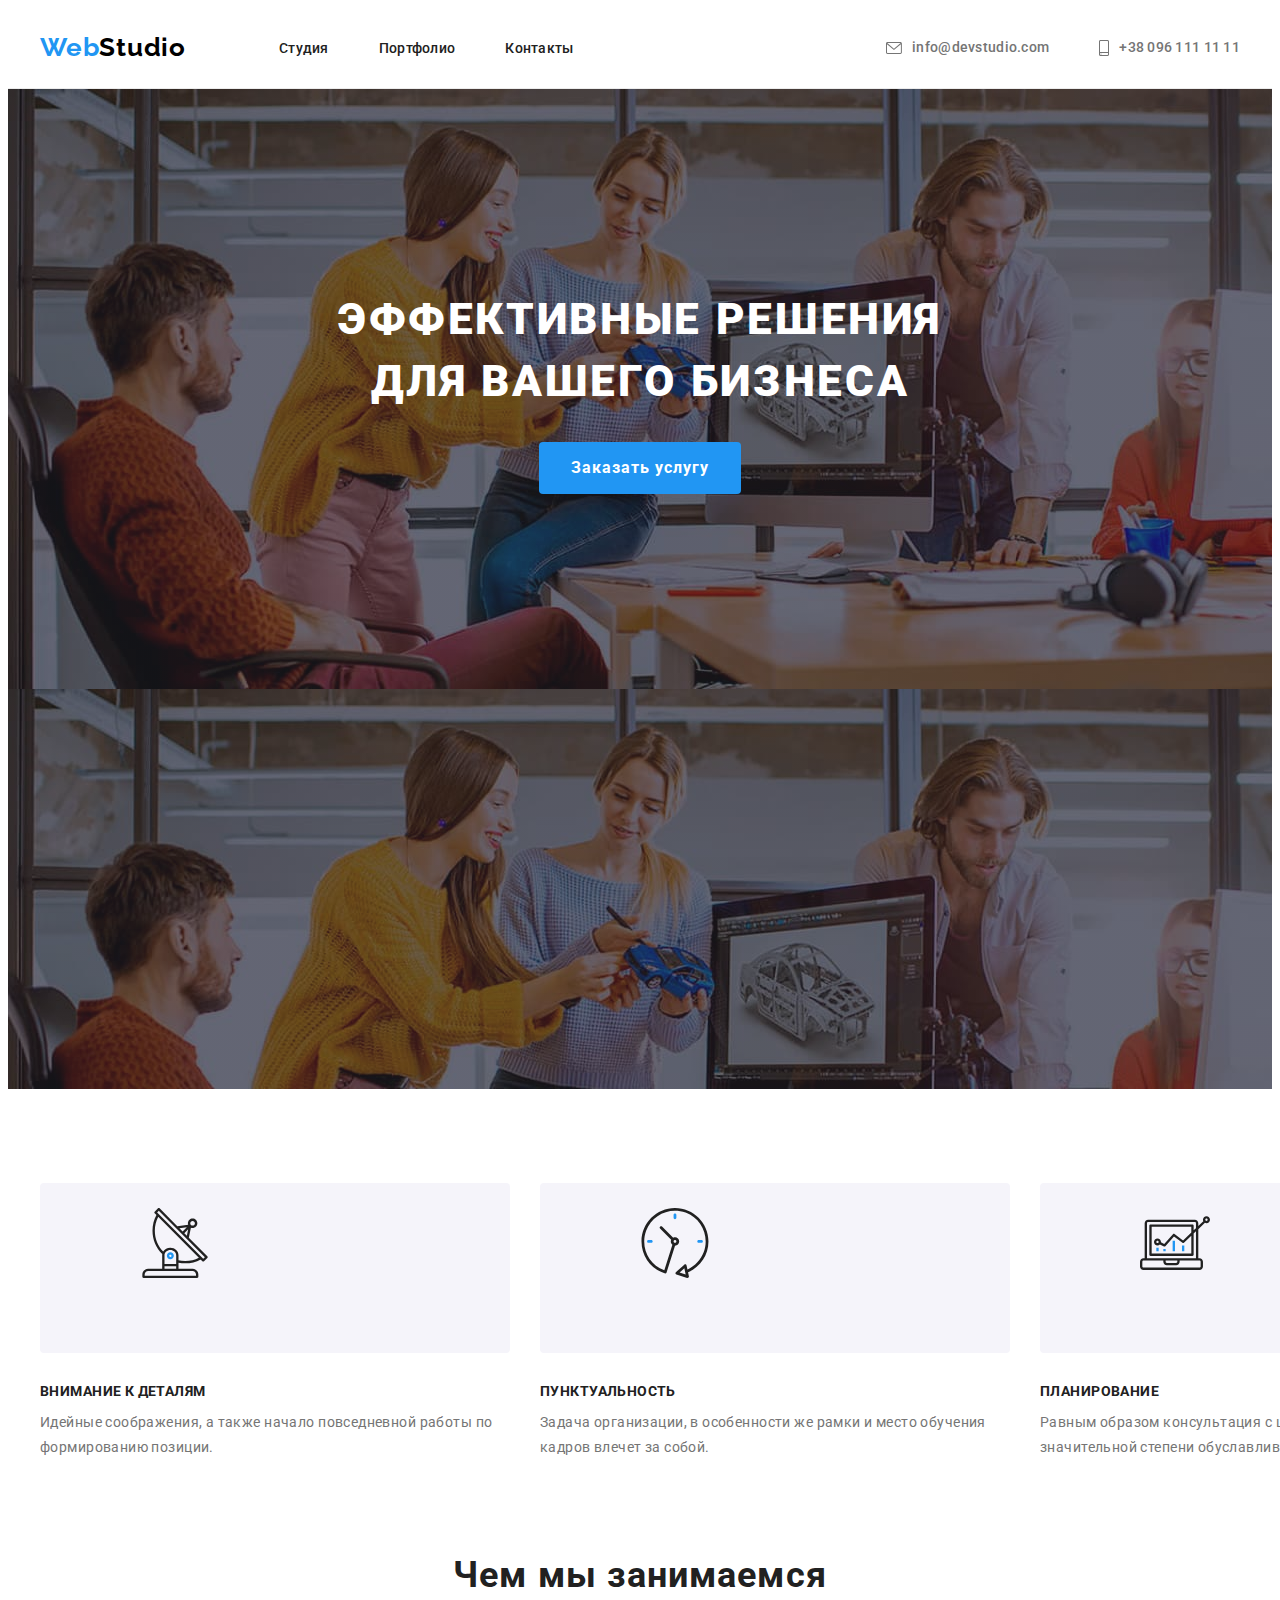
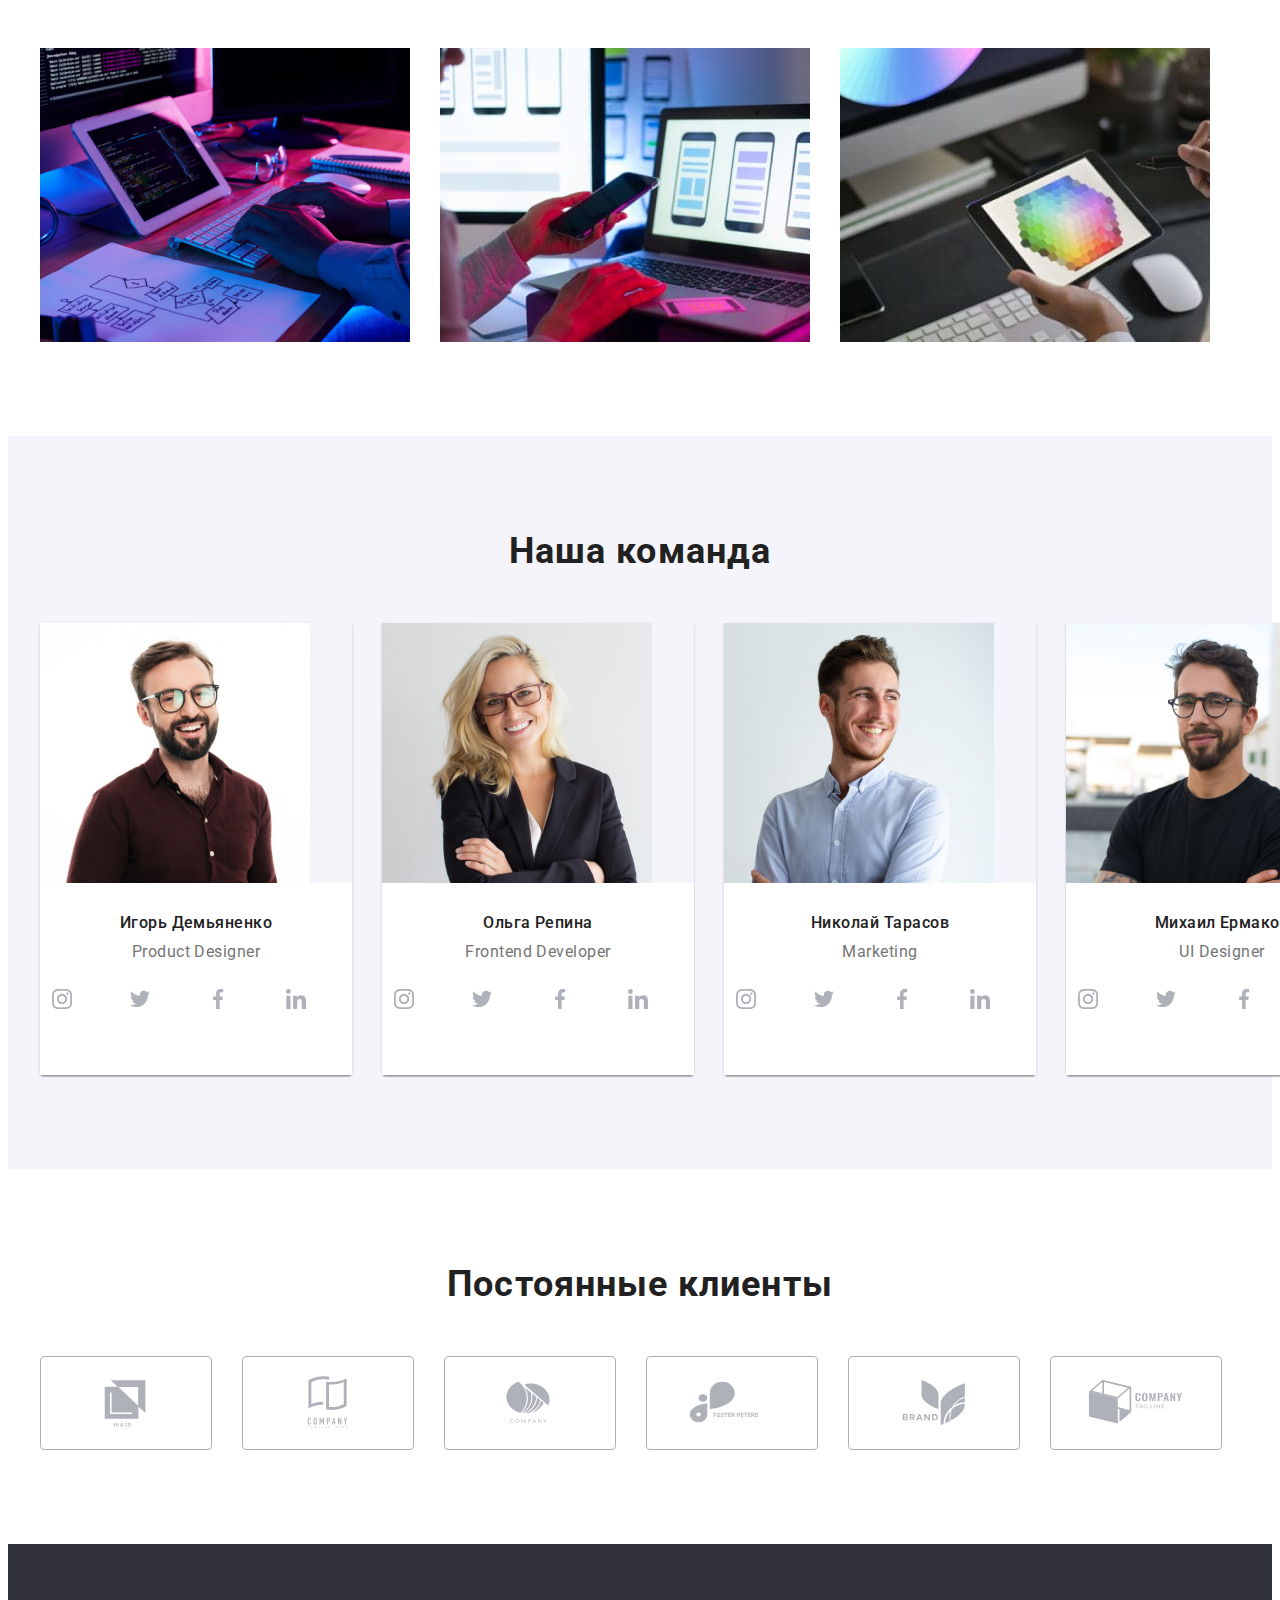
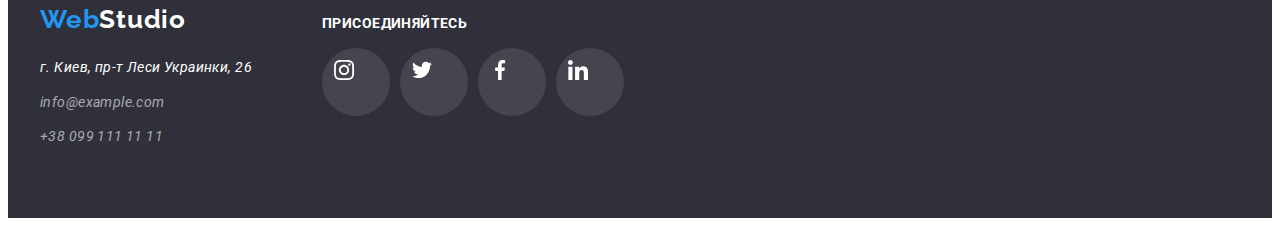
==== commit f336b298: "Дз4" ====
--- a/index.html
+++ b/index.html
@@ -1,5 +1,5 @@
 <!DOCTYPE html>
-<html lang="en">
+<html lang="ru">
 <head>
     <meta charset="UTF-8">
     <meta http-equiv="X-UA-Compatible" content="IE=edge">
@@ -31,8 +31,14 @@
             </nav>
             <!-- Контакты в хедере -->
             <ul class="auth-nav list">
-                <li class="auth-nav-list-item"><a class="auth-nav-link link" href="mailto:info@devstudio.com">info@devstudio.com</a></li>
-                <li class="auth-nav-list-item"><a class="auth-nav-link link" href="tel:+380961111111">+38 096 111 11 11</a></li>
+                <li class="auth-nav-list-item"><a class="auth-nav-link link" href="mailto:info@devstudio.com">
+                    <svg aria-label="имейл" width="16px" height="12px">
+                    <use href="./images/symbol-defs.svg#icon-envelope"></use>
+                    </svg> info@devstudio.com</a></li>
+                <li class="auth-nav-list-item"><a class="auth-nav-link link" href="tel:+380961111111">
+                    <svg aria-label="смартфон" width="10px" height="16px">
+                    <use href="./images/symbol-defs.svg#icon-smartphone"></use>
+                    </svg>+38 096 111 11 11</a></li>
             </ul>
        </div>
     </header>
@@ -50,24 +56,44 @@
             <div class="fetures-container container">
                 <ul class="fetures-list list">
                     <li class="feture-list-item">
+                        <div class="svg-wrapper">
+                            <svg aria-label="антенна" width="70px" height="70px">
+                                <use href="./images/symbol-defs.svg#icon-antenna-1"></use>
+                            </svg>
+                        </div>
                         <h3 class="section-subtitle">Внимание к деталям</h3>
                         <p class="feture">
                             Идейные соображения, а также начало повседневной работы по формированию позиции.
                         </p>
                     </li>
                     <li class="feture-list-item">
+                        <div class="svg-wrapper">
+                            <svg aria-label="часы" width="70px" height="70px">
+                                <use href="./images/symbol-defs.svg#icon-clock-1"></use>
+                            </svg>
+                        </div>
                         <h3 class="section-subtitle">Пунктуальность</h3>
                         <p class="feture">
                             Задача организации, в особенности же рамки и место обучения кадров влечет за собой.
                         </p>
                     </li>
                     <li class="feture-list-item">
+                        <div class="svg-wrapper">
+                            <svg aria-label="диаграма" width="70px" height="70px">
+                                <use href="./images/symbol-defs.svg#icon-diagram-1"></use>
+                            </svg>
+                        </div>
                         <h3 class="section-subtitle">Планирование</h3>
                         <p class="feture">
                             Равным образом консультация с широким активом в значительной степени обуславливает.
                         </p>
                     </li>
                     <li class="feture-list-item">
+                        <div class="svg-wrapper">
+                            <svg aria-label="астронавт" width="70px" height="70px">
+                                <use href="./images/symbol-defs.svg#icon-astronaut-1"></use>
+                            </svg>
+                        </div>
                         <h3 class="section-subtitle">Современные технологии</h3>
                         <p class="feture">
                             Значимость этих проблем настолько очевидна, что реализация плановых заданий.
@@ -97,6 +123,28 @@
                         <div class="wrapper">
                             <h3 class="person-name">Игорь Демьяненко</h3>
                             <p class="person-profession">Product Designer</p>
+                            <ul class="socials list">
+                                <li><a href="">
+                                        <svg aria-label="инстаграм" width="20px" height="20px">
+                                            <use href="./images/symbol-defs.svg#icon-instagram-2"></use>
+                                        </svg>
+                                    </a></li>
+                                <li><a href="">
+                                        <svg aria-label="твиттер" width="20px" height="20px">
+                                            <use href="./images/symbol-defs.svg#icon-twitter-1"></use>
+                                        </svg>
+                                    </a></li>
+                                <li><a href="">
+                                        <svg aria-label="фейсбук" width="20px" height="20px">
+                                            <use href="./images/symbol-defs.svg#icon-facebook-1"></use>
+                                        </svg>
+                                    </a></li>
+                                <li><a href="">
+                                        <svg aria-label="линкедын" width="20px" height="20px">
+                                            <use href="./images/symbol-defs.svg#icon-linkedin-1"></use>
+                                        </svg>
+                                    </a></li>
+                            </ul>
                         </div>
                     </li>
                     <li class="section-team-list-item">
@@ -104,6 +152,28 @@
                         <div class="wrapper">
                             <h3 class="person-name">Ольга Репина</h3>
                             <p class="person-profession">Frontend Developer</p>
+                            <ul class="socials list">
+                                <li><a href="">
+                                    <svg aria-label="инстаграм" width="20px" height="20px">
+                                        <use href="./images/symbol-defs.svg#icon-instagram-2"></use>
+                                    </svg>
+                                </a></li>
+                                <li><a href="">
+                                    <svg aria-label="твиттер" width="20px" height="20px">
+                                        <use href="./images/symbol-defs.svg#icon-twitter-1"></use>
+                                    </svg>
+                                </a></li>
+                                <li><a href="">
+                                    <svg aria-label="фейсбук" width="20px" height="20px">
+                                        <use href="./images/symbol-defs.svg#icon-facebook-1"></use>
+                                    </svg>
+                                </a></li>
+                                <li><a href="">
+                                    <svg aria-label="линкедын" width="20px" height="20px">
+                                        <use href="./images/symbol-defs.svg#icon-linkedin-1"></use>
+                                    </svg>
+                                </a></li>
+                            </ul>
                         </div>
                     </li>
                     <li class="section-team-list-item">
@@ -111,6 +181,28 @@
                         <div class="wrapper">
                             <h3 class="person-name">Николай Тарасов</h3>
                             <p class="person-profession">Marketing</p>
+                            <ul class="socials list">
+                                <li><a href="">
+                                        <svg aria-label="инстаграм" width="20px" height="20px">
+                                            <use href="./images/symbol-defs.svg#icon-instagram-2"></use>
+                                        </svg>
+                                    </a></li>
+                                <li><a href="">
+                                        <svg aria-label="твиттер" width="20px" height="20px">
+                                            <use href="./images/symbol-defs.svg#icon-twitter-1"></use>
+                                        </svg>
+                                    </a></li>
+                                <li><a href="">
+                                        <svg aria-label="фейсбук" width="20px" height="20px">
+                                            <use href="./images/symbol-defs.svg#icon-facebook-1"></use>
+                                        </svg>
+                                    </a></li>
+                                <li><a href="">
+                                        <svg aria-label="линкедын" width="20px" height="20px">
+                                            <use href="./images/symbol-defs.svg#icon-linkedin-1"></use>
+                                        </svg>
+                                    </a></li>
+                            </ul>
                         </div>
                     </li>
                     <li class="section-team-list-item">
@@ -118,7 +210,68 @@
                         <div class="wrapper">
                             <h3 class="person-name">Михаил Ермаков</h3>
                             <p class="person-profession">UI Designer</p>
-                        </div>
+                            <ul class="socials list">
+                                <li><a href="">
+                                        <svg aria-label="инстаграм" width="20px" height="20px">
+                                            <use href="./images/symbol-defs.svg#icon-instagram-2"></use>
+                                        </svg>
+                                    </a></li>
+                                <li><a href="">
+                                        <svg aria-label="твиттер" width="20px" height="20px">
+                                            <use href="./images/symbol-defs.svg#icon-twitter-1"></use>
+                                        </svg>
+                                    </a></li>
+                                <li><a href="">
+                                        <svg aria-label="фейсбук" width="20px" height="20px">
+                                            <use href="./images/symbol-defs.svg#icon-facebook-1"></use>
+                                        </svg>
+                                    </a></li>
+                                <li><a href="">
+                                        <svg aria-label="линкедын" width="20px" height="20px">
+                                            <use href="./images/symbol-defs.svg#icon-linkedin-1"></use>
+                                        </svg>
+                                    </a></li>
+                            </ul>
+                        </div>
+                    </li>
+                </ul>
+            </div>
+        </section>
+        <!-- Наши клиенты -->
+        <section class="clients section">
+            <div class="clients-container container">
+                <h3 class="section-title">Постоянные клиенты</h3>
+                <ul class="clients-list list">
+                    <li class="clients-list-item">
+                        <a href=""><svg aria-label="лого" width="106px" height="60px">
+                            <use href="./images/symbol-defs.svg#icon-Logo"></use>
+                        </svg></a>
+                        
+                    </li>
+                    <li class="clients-list-item">
+                        <a href=""><svg aria-label="лого1" width="106px" height="60px">
+                            <use href="./images/symbol-defs.svg#icon-Logo1"></use>
+                        </svg></a>
+                    </li>
+                    <li class="clients-list-item">
+                        <a href=""><svg aria-label="лого2" width="106px" height="60px">
+                            <use href="./images/symbol-defs.svg#icon-Logo2"></use>
+                        </svg></a>
+                    </li>
+                    <li class="clients-list-item">
+                        <a href=""><svg aria-label="лого3" width="106px" height="60px">
+                            <use href="./images/symbol-defs.svg#icon-Logo3"></use>
+                        </svg></a>
+                    </li>
+                    <li class="clients-list-item">
+                        <a href=""><svg aria-label="лого4" width="106px" height="60px">
+                            <use href="./images/symbol-defs.svg#icon-Logo4"></use>
+                        </svg></a>
+                    </li>
+                    <li class="clients-list-item">
+                        <a href=""><svg aria-label="лого5" width="106px" height="60px">
+                            <use href="./images/symbol-defs.svg#icon-Logo5"></use>
+                        </svg></a>
                     </li>
                 </ul>
             </div>
@@ -127,23 +280,52 @@
     <!-- Подвал -->
     <footer class="footer">
         <div class="footer-container container">
-            <a class="footer-contacts-logo link" href="">
-                <span class="colorised-text-logo">Web</span>Studio
-            </a>
-            <address>
-                <ul class="footer-contacts list">
-                    <li class="footer-contacts-list-item">
-                        <p class="footer-contacts-adress">г. Киев, пр-т Леси Украинки, 26</p>
-                    </li>
-                    <li class="footer-contacts-list-item">
-                        <a class="footer-contacts-link link" href="mailto:info@example.com">info@example.com</a>
-                    </li>
-                    <li class="footer-contacts-list-item">
-                        <a class="footer-contacts-link link" href="tel:+380991111111">+38 099 111 11 11</a>
-                    </li>
-                </ul>
-            </address>
+            <div class="footer-adress-wrapper">
+                <a class="footer-contacts-logo link" href="">
+                    <span class="colorised-text-logo">Web</span>Studio
+                </a>
+                <address>
+                    <ul class="footer-contacts list">
+                        <li class="footer-contacts-list-item">
+                            <p class="footer-contacts-adress">г. Киев, пр-т Леси Украинки, 26</p>
+                        </li>
+                        <li class="footer-contacts-list-item">
+                            <a class="footer-contacts-link link" href="mailto:info@example.com">info@example.com</a>
+                        </li>
+                        <li class="footer-contacts-list-item">
+                            <a class="footer-contacts-link link" href="tel:+380991111111">+38 099 111 11 11</a>
+                        </li>
+                    </ul>
+                </address>
+            </div>
+            <!-- Соц сети в футере -->
+           <div class="footer-socials">
+            <h2>присоединяйтесь</h2>
+            <ul class="socials list">
+                <li><a class="socials-link" href="">
+                        <svg aria-label="инстаграм" width="20px" height="20px">
+                            <use href="./images/symbol-defs.svg#icon-instagram-2"></use>
+                        </svg>
+                    </a></li>
+                <li><a class="socials-link" href="">
+                        <svg aria-label="твиттер" width="20px" height="20px">
+                            <use href="./images/symbol-defs.svg#icon-twitter-1"></use>
+                        </svg>
+                    </a></li>
+                <li><a class="socials-link" href="">
+                        <svg aria-label="фейсбук" width="20px" height="20px">
+                            <use href="./images/symbol-defs.svg#icon-facebook-1"></use>
+                        </svg>
+                    </a></li>
+                <li><a class="socials-link" href="">
+                        <svg aria-label="линкедын" width="20px" height="20px">
+                            <use href="./images/symbol-defs.svg#icon-linkedin-1"></use>
+                        </svg>
+                    </a></li>
+            </ul>
+            </div>
         </div>
+        
     </footer>
     
 </body>
--- a/css/style.css
+++ b/css/style.css
@@ -98,12 +98,22 @@
 .auth-nav-list-item:last-child {
   margin-right: 0px;
 }
+.auth-nav-list-item svg {
+  margin-right: 10px;
+  fill: var(--extra-text-color);
+}
 .auth-nav-link {
+  display: flex;
+  align-items: center;
   font-weight: 500;
   font-size: 14px;
   line-height: 1.2;
   letter-spacing: 0.02em;
   color: var(--extra-text-color);
+}
+.auth-nav-link:focus svg,
+.auth-nav-link:hover svg {
+  fill: var(--focus-color);
 }
 .auth-nav-link:focus,
 .auth-nav-link:hover {
@@ -123,8 +133,15 @@
 
 /* Стили шапки */
 .hero {
+  background-image: linear-gradient(to right, rgba(47, 48, 58, 0.4), rgba(47, 48, 58, 0.4)),
+    url(../images/herobg.jpg);
   background-color: var(--hero-footer-bg-color);
   padding: 200px 0px;
+  max-width: 1600px;
+  height: 600px;
+  text-align: center;
+  margin-left: auto;
+  margin-right: auto;
 }
 .hero-container {
   text-align: center;
@@ -186,6 +203,14 @@
   letter-spacing: 0.03em;
   color: var(--extra-text-color);
 }
+.svg-wrapper {
+  padding: 25px 100px;
+  width: 270px;
+  height: 120px;
+  background: var(--button-bg-color);
+  border-radius: 4px;
+  margin-bottom: 30px;
+}
 /* Чем мы занимаемся */
 
 .occupation-list {
@@ -234,6 +259,64 @@
   text-align: center;
   letter-spacing: 0.03em;
   color: var(--extra-text-color);
+}
+.socials {
+  display: flex;
+  justify-content: center;
+  margin-top: 16px;
+}
+.socials li {
+  margin-right: 10px;
+}
+.socials a {
+  display: block;
+  width: 44px;
+  height: 44px;
+  padding: 12px;
+  border-radius: 50%;
+}
+.socials a:hover,
+.socials a:focus {
+  background-color: var(--focus-color);
+}
+.socials a:hover svg,
+.socials a:focus svg {
+  fill: var(--secondary-text-color);
+}
+.socials svg {
+  fill: #afb1b8;
+}
+/* Наши клиенты */
+.clients-list {
+  display: flex;
+}
+.clients-list-item {
+  width: 170px;
+  height: 92px;
+  margin-right: 30px;
+  border: 1px solid #afb1b8;
+  border-radius: 4px;
+}
+.clients-list-item:last-child {
+  margin-right: 0px;
+}
+.clients-list-item a {
+  display: flex;
+  width: 100%;
+  height: 100%;
+  align-items: center;
+  justify-content: center;
+}
+.clients-list-item:hover,
+.clients-list-item:focus {
+  border-color: var(--focus-color);
+}
+.clients-list-item:hover svg,
+.clients-list-item:focus svg {
+  fill: var(--focus-color);
+}
+.clients-list-item svg {
+  fill: #afb1b8;
 }
 /* Стили портфолио */
 /* Кнопки фильтра */
@@ -292,12 +375,14 @@
   border-left: 1px solid #eeeeee;
 }
 .project-example {
+  color: var(--primary-text-color);
   font-weight: bold;
   font-size: 18px;
   line-height: 2;
   letter-spacing: 0.06em;
 }
 .project-info {
+  color: var(--extra-text-color);
   font-weight: normal;
   font-size: 16px;
   line-height: 2;
@@ -305,11 +390,19 @@
   color: var(--extra-text-color);
 }
 
+.example-list-item:hover,
+.example-list-item:focus {
+  box-shadow: 0px 1px 1px rgba(0, 0, 0, 0.12), 0px 4px 4px rgba(0, 0, 0, 0.06),
+    1px 4px 6px rgba(0, 0, 0, 0.16);
+}
+
 /* Стили футтера */
 .footer {
   background-color: var(--hero-footer-bg-color);
 }
 .footer-container {
+  display: flex;
+  align-items: baseline;
   padding: 60px 0px;
   margin-left: auto;
   margin-right: auto;
@@ -347,3 +440,23 @@
 .footer-contacts-link:hover {
   color: var(--focus-color);
 }
+/* Соц сети в футере */
+.footer-socials {
+  margin-left: 70px;
+}
+.socials-link {
+  background-color: rgba(255, 255, 255, 0.1);
+}
+.socials-link svg {
+  fill: var(--secondary-text-color);
+}
+
+.footer-socials h2 {
+  font-family: Roboto, sans-serif;
+  font-weight: bold;
+  font-size: 14px;
+  line-height: 1.2;
+  letter-spacing: 0.03em;
+  text-transform: uppercase;
+  color: var(--secondary-text-color);
+}
